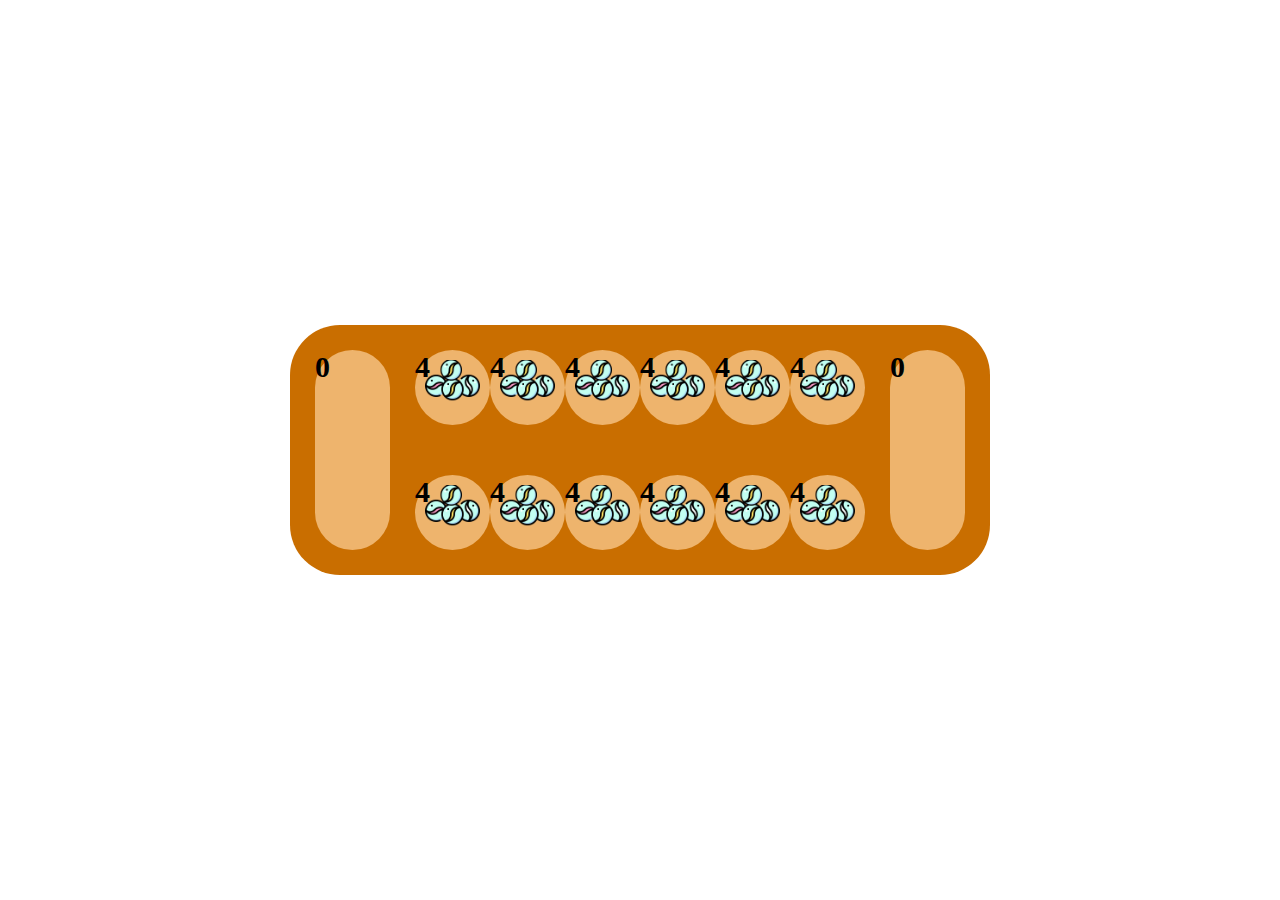
==== game.html @ 2a985ffa "created index.html + captureMarbles function works" ====
<!DOCTYPE html>
<html lang="en">
<head>
    <meta charset="UTF-8">
    <meta http-equiv="X-UA-Compatible" content="IE=edge">
    <meta name="viewport" content="width=device-width, initial-scale=1.0">
    <link rel="stylesheet" href="style.css">
    <script defer src="./main.js"></script>
    <title>Mancala</title>
</head>
<body>
    <div id="board">
        <div class="section1">
            <div class="cell store" id="13" data-value="0"></div>
        </div>
        <div class="section2">
            <div class="cell pocket" id="12" data-value="4" data-player="b"></div>
            <div class="cell pocket" id="11" data-value="4" data-player="b"></div>
            <div class="cell pocket" id="10" data-value="4" data-player="b"></div>
            <div class="cell pocket" id="9" data-value="4" data-player="b"></div>
            <div class="cell pocket" id="8" data-value="4" data-player="b"></div>
            <div class="cell pocket" id="7" data-value="4" data-player="b"></div>
            <div class="cell pocket" id="0" data-value="4" data-player="a"></div>
            <div class="cell pocket" id="1" data-value="4" data-player="a"></div>
            <div class="cell pocket" id="2" data-value="4" data-player="a"></div>
            <div class="cell pocket" id="3" data-value="4" data-player="a"></div>
            <div class="cell pocket" id="4" data-value="4" data-player="a"></div>
            <div class="cell pocket" id="5" data-value="4" data-player="a"></div>
        </div>
        <div class="section3">
            <div class="cell store" id="6" data-value="0"></div>
        </div>
    </div>
</body>
</html>
---- style.css ----
body {
    margin: 0;
    display: flex;
    height: 100vh;
    justify-content: center;
    align-items: center;
}

#board {
    display: flex;
    width: 700px;
    height: 250px;
    margin: 50px;
    background-color: #C96E00;
    border-radius: 50px;
}

.section1 {
    display: flex;
    flex-grow: 1;
}

.section2 {
    display: flex;
    flex-wrap: wrap;
    justify-content: space-around;
    align-content: space-around;
    /*min + max width*/
}

.section3 {
    display: flex;
    flex-grow: 1;
}

.pocket {
    background-color: #EEB46D;
    width: 75px;
    height: 75px;
    border-radius: 50%;
}

.store {
    flex-grow: 1;
    width: 75px;
    height: 200px;
    border-radius: 50px;
    background-color: #EEB46D;
    margin: 25px;
}

#playerb {
    grid-column: 3 / span 2;
}

#playera {
    grid-column: 1 / span 2;
}

div {
    font-size: 30px;
    font-weight: bold;
}

.marble1{
    background-image: url(./images/marble1.png);
    background-size: 40px 40px;
    background-repeat: no-repeat;
    background-position: center;;
}
.marble2{
    background-image: url(./images/marble2.png);
    background-size: 55px 55px;
    background-repeat: no-repeat;
    background-position: center;;
}
.marble3{
    background-image: url(./images/marble3.png);
    background-size: 55px 55px;
    background-repeat: no-repeat;
    background-position: center;;
}
.marble4{
    background-image: url(./images/marble4.png);
    background-size: 55px 55px;
    background-repeat: no-repeat;
    background-position: center;;
}
.marble5{
    background-image: url(./images/marble5.png);
    background-size: 55px 55px;
    background-repeat: no-repeat;
    background-position: center;;
}
.marble6{
    background-image: url(./images/marble6.png);
    background-size: 55px 55px;
    background-repeat: no-repeat;
    background-position: center;;
}
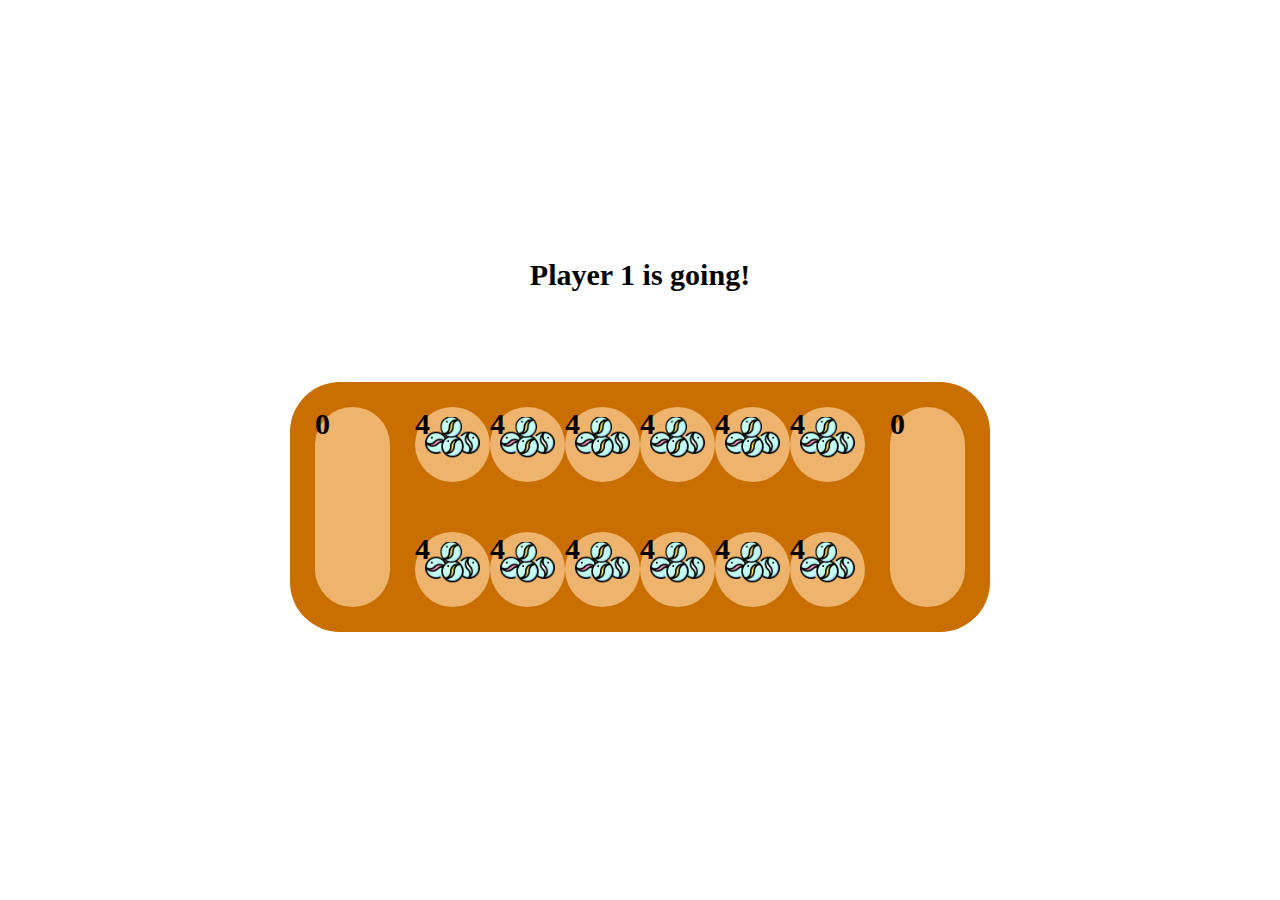
==== commit 5a089750: "UpdateTurnText function correctly updates who's going" ====
--- a/game.html
+++ b/game.html
@@ -9,6 +9,7 @@
     <title>Mancala</title>
 </head>
 <body>
+    <div id="player-turn"></div>
     <div id="board">
         <div class="section1">
             <div class="cell store" id="13" data-value="0"></div>
--- a/style.css
+++ b/style.css
@@ -1,6 +1,7 @@
 body {
     margin: 0;
     display: flex;
+    flex-direction: column;
     height: 100vh;
     justify-content: center;
     align-items: center;
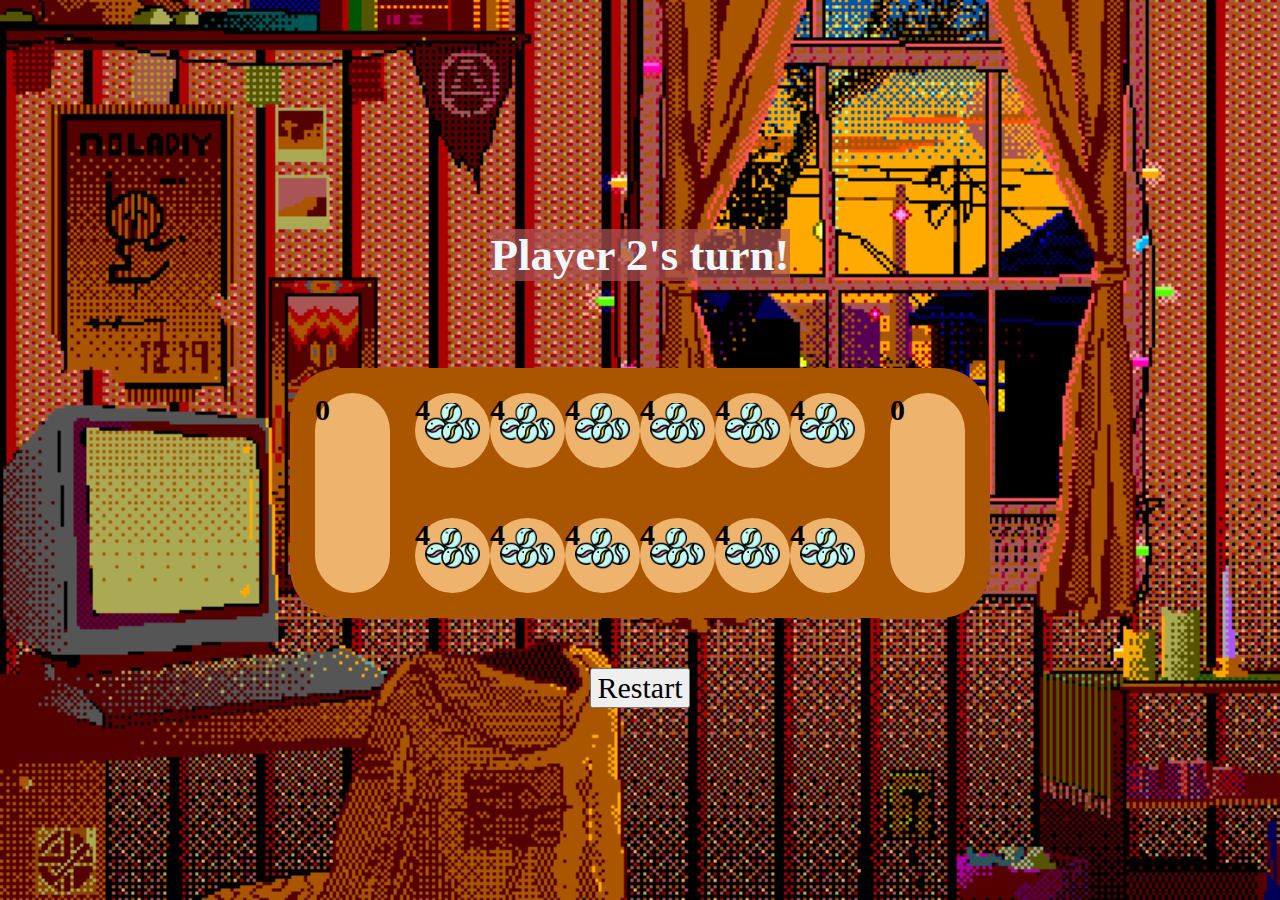
==== commit 21a0672a: "font change" ====
--- a/game.html
+++ b/game.html
@@ -32,5 +32,8 @@
             <div class="cell store" id="6" data-value="0"></div>
         </div>
     </div>
+    <div>
+        <button id="restart-btn">Restart</button>
+    </div>
 </body>
 </html>--- a/style.css
+++ b/style.css
@@ -5,6 +5,22 @@
     height: 100vh;
     justify-content: center;
     align-items: center;
+    background-image: url(./images/room.gif);
+    background-repeat: no-repeat;
+    background-position:center;
+    background-size: cover;
+    font-family: fantasy;
+}
+
+h1, h2, h3 {
+    font-weight: bold;
+    color: aliceblue;
+    background-color: rgba(172,84,84,.7);  
+}
+
+button {
+    font-size: 30px;
+    font-family: fantasy;
 }
 
 #board {
@@ -12,7 +28,7 @@
     width: 700px;
     height: 250px;
     margin: 50px;
-    background-color: #C96E00;
+    background-color: #aa5500;
     border-radius: 50px;
 }
 
@@ -26,7 +42,6 @@
     flex-wrap: wrap;
     justify-content: space-around;
     align-content: space-around;
-    /*min + max width*/
 }
 
 .section3 {
@@ -65,13 +80,13 @@
 
 .marble1{
     background-image: url(./images/marble1.png);
-    background-size: 40px 40px;
+    background-size: 25px 25px;
     background-repeat: no-repeat;
     background-position: center;;
 }
 .marble2{
     background-image: url(./images/marble2.png);
-    background-size: 55px 55px;
+    background-size: 45px 45px;
     background-repeat: no-repeat;
     background-position: center;;
 }
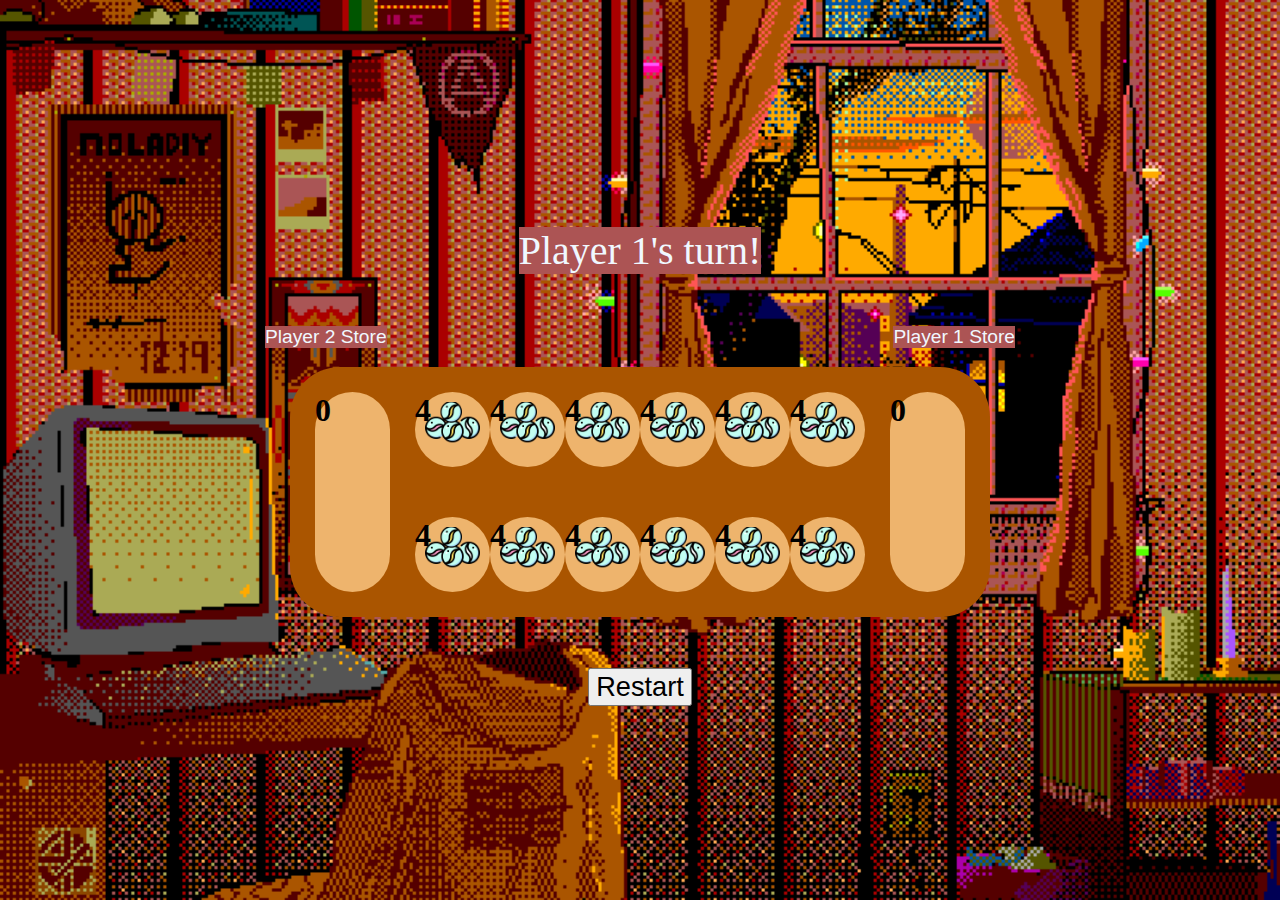
==== commit 14a80ccf: "add text above stores defining player 1 and 2 store" ====
--- a/game.html
+++ b/game.html
@@ -10,6 +10,10 @@
 </head>
 <body>
     <div id="player-turn"></div>
+    <div id="store-text">
+        <h3 class="store-text">Player 2 Store</h3>
+        <h3 class="store-text">Player 1 Store</h3>
+    </div>
     <div id="board">
         <div class="section1">
             <div class="cell store" id="13" data-value="0"></div>
--- a/style.css
+++ b/style.css
@@ -9,27 +9,55 @@
     background-repeat: no-repeat;
     background-position:center;
     background-size: cover;
-    font-family: fantasy;
+    font-family: luminari;
+    font-size: 2rem;
 }
 
-h1, h2, h3 {
-    font-weight: bold;
+h1, h2 {
+    font-weight: 400;
     color: aliceblue;
-    background-color: rgba(172,84,84,.7);  
+    font-size: 2.5rem;
+    background-color: rgba(172,84,84,1);
+}
+
+h3 {
+    font-weight: 400;
+    color: aliceblue;
+    font-size: 1.2rem;
+}
+
+#rules {
+    text-align: center;
+    font-size: 2rem;
+    text-decoration: underline;
+}
+
+#pink-box {
+    background-color: rgba(172,84,84,.7);
 }
 
 button {
-    font-size: 30px;
-    font-family: fantasy;
+    font-size: 1.7rem;
+}
+
+button:hover {
+    background-color: rgba(172,84,84,1);
+    cursor: pointer;
+}
+
+.clickable:hover {
+    background-color: rgba(172,84,84,.5);
+    cursor: pointer;
 }
 
 #board {
     display: flex;
     width: 700px;
     height: 250px;
-    margin: 50px;
+    margin-bottom: 50px;
     background-color: #aa5500;
     border-radius: 50px;
+    
 }
 
 .section1 {
@@ -65,6 +93,17 @@
     margin: 25px;
 }
 
+#store-text {
+    display: flex;
+    width: 750px;
+    justify-content: space-between;
+    font-family:Arial, Helvetica, sans-serif;
+}
+
+.store-text {
+    background-color: rgba(172,84,84,1);
+}
+
 #playerb {
     grid-column: 3 / span 2;
 }
@@ -74,7 +113,6 @@
 }
 
 div {
-    font-size: 30px;
     font-weight: bold;
 }
 
